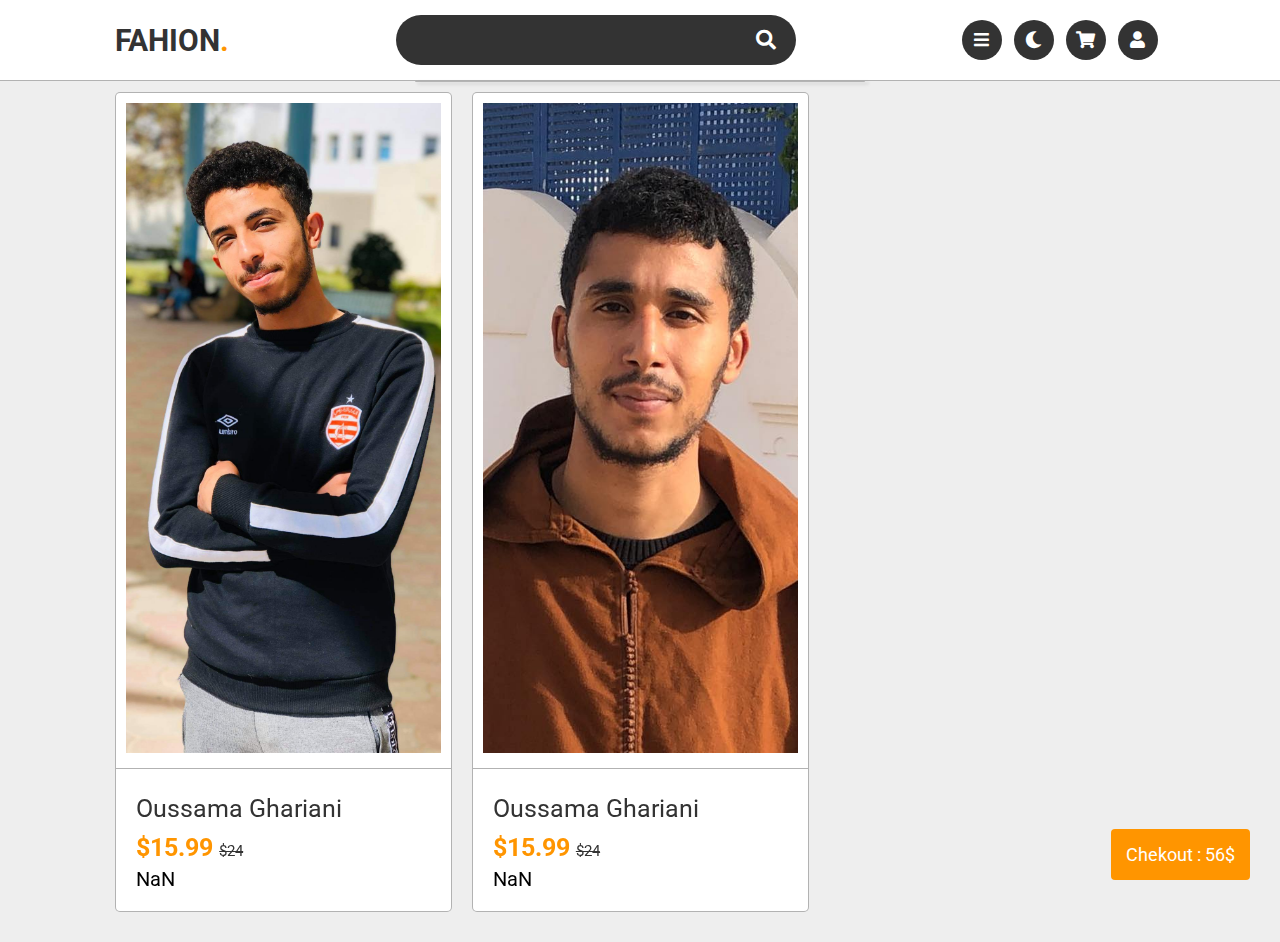
==== Panier.html @ d7748a45 "commite Ecomerce projet" ====
<!DOCTYPE html>
<html lang="en">
<head>
    <meta charset="UTF-8">
    <meta http-equiv="X-UA-Compatible" content="IE=edge">
    <meta name="viewport" content="width=device-width, initial-scale=1.0">
    <title>Projet js</title>
    <link rel="stylesheet" href="https://unpkg.com/swiper/swiper-bundle.min.css" />
    <link rel="stylesheet" href="https://cdnjs.cloudflare.com/ajax/libs/font-awesome/5.15.3/css/all.min.css">
    <link rel="stylesheet" href="css/style.css">
 

</head>
<body>
    
 
<header>

    <a href="index.html" class="logo">Fahion<span>.</span></a>

    <form action="">
        <input type="text" id="searchinput">
        <label for="search-bar" class="fas fa-search"></label>
    </form>

    <div class="icons">
        <div id="menu-bar" class="fas fa-bars"></div>
        <div id="theme-toggler" class="fas fa-moon"></div>
         <a href="Panier.html" id="panier" class="fas fa-shopping-cart"></a>
        <a href="login.html"  class="fas fa-user"></a>
    </div>

</header>
<div class="suggestions" id="suggestions">
     
</div>
 
 

<nav class="navbar">

    <div class="user">
        <img src="images/oussama.jpg" alt="">
        <h3 class="h3" id="value1">oussama</h3>
        <h3 class="h3" id="value2">oussama</h3>

    </div>

    <div class="links">
        <a href="index.html" >Home</a>
         <a href="Panier.html"  >Panier</a>
 
    </div>

    <div id="close" class="fas fa-times"></div>

</nav>

 
<section class="products"  id="products">

<div class="swiper-container  product-slider gap "id="Prod">
    <div class="swiper-wrapper" id="arrayImages">
       
   
      
    </div>
    <div class="swiper-button-next"></div>
    <div class="swiper-button-prev"></div>
</div>

</section>

<div id="box">
    <img src="images/firase.jpg" class="imageBox" height="645px" width="1180x" alt="">
    
    <a  onclick="test()" class="close">close</a>
    
    
    </div>

 
 
     
        
     
        
        <button onclick="topFunction()" id="myBtn" title="Go to top">Chekout : 56$</button>
        
 
      
 
 

 
<!-- footer section ends -->
















<script src="https://unpkg.com/swiper/swiper-bundle.min.js"></script>

<!-- custom js file link -->
<script src="panier.js"></script>

</body>
</html>
---- css/style.css ----
@import url('https://fonts.googleapis.com/css2?family=Roboto:wght@100;300;400;500;700&display=swap');
.h3{
    text-align: left;
}
body {
    font-family: Arial, Helvetica, sans-serif;
    font-size: 20px;
  }
  
  #myBtn {
    display: block;
    position: fixed;
    bottom: 20px;
    right: 30px;
    z-index: 99;
    font-size: 18px;
    border: none;
    outline: none;
    background-color: #ff9500;;
    color: white;
    cursor: pointer;
    padding: 15px;
    border-radius: 4px;
  }
  
  #myBtn:hover {
    background-color: #555;
  }
:root{
    --orange:#ff9500;
    --white-color:#fff;
    --black-color:#333;
    --light-color:rgba(0,0,0,.3);
}
.imageBox{
    display: block;
}
#suggestions{
    box-shadow: 3px 2px 3px 1px rgba(109, 109, 109, 0.123);
    background-color: #ffffff;
    border-radius:0 0px 15px 15px;

    border: 0.1px solid #0a0a0a4d;
    border-top:0;
    color: white;
    padding: 50px auto;
    
    width: 450px;
    margin:auto auto;
    text-align: center;
    font-size: 25px;

}

#box{

width: 1200px;
height: 700px;
overflow: hidden;
background: #ffff;
box-shadow: 0 0 20px black;
border-radius: 8px;
position: absolute;
top: 50%;
left: 50%;
transform: translate(-50%,-50%);
z-index: 9999;
padding: 10px;
display: none;
text-align: center;

}
.close{
    font-size: 20px;
    color: white;
    padding: 10px 30px;
    cursor: pointer;
    background: #ff9500;
    display: inline-block;
    border-radius: 4px;
}
.btnn{
    left: 20%;
    top: 0%;
    transform:translate(-0%,-10%) ;
    cursor: pointer;
}
.Size{
       text-shadow: #ff9500;
     background-color: white;
     color: black;
    flex-direction: column;
     text-align: center;
     font-size: large;
     position: relative;
     top: 50%;
     width: 100%;
     text-align: center;
     font-size: 18px;
    
}
*{
    font-family: 'Roboto', sans-serif;
    margin:0; padding:0;
    box-sizing: border-box;
    outline: none; border:none;
    text-decoration: none;
    text-transform: capitalize;
    transition:.2s linear;
}

html{
    font-size: 62.5%;
    overflow-x: hidden;
    scroll-padding-top: 7.5rem;
    scroll-behavior: smooth;
}

html::-webkit-scrollbar{
    width:1rem;
}

html::-webkit-scrollbar-track{
    background:var(--white-color);
}

html::-webkit-scrollbar-thumb{
    background:var(--black-color);
    border-radius: 5rem;
}

body{
    background:#eee;
}

body.active{
    --white-color:#111;
    --black-color:#fff;
    --light-color:rgba(255,255,255,.3);
    background:#222;
}

section{
    padding:1rem 9%;
}

.heading{
    padding:1rem 0;
    margin-bottom: 2rem;
    border-bottom: .1rem solid var(--light-color);
    font-size: 3rem;
    color:var(--black-color);
    text-transform: uppercase;
}

.heading span{
    color:var(--orange);
    text-transform: uppercase;
}

.btn{
    display: inline-block;
    margin-top: 1rem;
    border-radius: 5rem;
    background: var(--black-color);
    color:var(--white-color);
    font-size: 1.8rem;
    padding:.9rem 3.5rem;
    cursor: pointer;
}

.btn:hover{
    background:var(--orange);
    color:#fff;
}

header{
    width: 100%;
    display: flex;
    align-items: center;
    justify-content: space-between;
    background: var(--white-color);
    border-bottom: .1rem solid var(--light-color);
    padding:1.5rem 9%;
}

header .logo{
    text-transform: uppercase;
    font-weight: bolder;
    color:var(--black-color);
    font-size: 3rem;
}

header .logo span{
    color:var(--orange);
}

header form{
    display: flex;
    align-items: center;
    width: 40rem;
    border-radius: 5rem;
    height: 5rem;
    background: var(--black-color);
    overflow:hidden;
}

header form input{
    width: 100%;
    height: 100%;
    background: none;
    font-size: 1.7rem;
    color:var(--white-color);
    padding:0 2rem;
    text-transform: none;
}

header form label{
    font-size: 2rem;
    padding-right: 2rem;
    color:var(--white-color);
    cursor: pointer;
}

header form label:hover{
    color:var(--orange);
}

header .icons div,
header .icons a{
    height: 4rem;
    width: 4rem;
    font-size: 1.7rem;
    line-height: 4rem;
    background: var(--black-color);
    color:var(--white-color);
    text-align: center;
    border-radius: 50%;
    cursor: pointer;
    margin-right: .7rem;
}

header .icons div:hover,
header .icons a:hover{
    background: var(--orange);
    color:#fff;
    transform: rotate(360deg);
}

header.active{
    position: fixed;
    top:0; left: 0;
    z-index: 100;
}

.navbar{
    position: fixed;
    top:0; left: -120%;
    z-index: 1000;
    height: 100%;
    background: var(--white-color);
    padding:3rem;
    width: 40rem;
}

.navbar.active{
    left: 0;
    box-shadow: 0 0 0 100vw var(--light-color);
}

.navbar .user{
    text-align: center;
    margin:3rem auto;
}

.navbar .user img{
    height: 15rem;
    width: 15rem;
    border-radius: 50%;
    border:.5rem solid var(--white-color);
    object-fit: cover;
    box-shadow: 5rem 2rem 0 -3rem var(--orange),
                -5rem -2rem 0 -3rem var(--orange);
}

.navbar .user h3{
    padding-top: .5rem;
    color:var(--black-color);
    font-weight: 500;
    font-size: 2rem;
}

.navbar .links a{
    display: block;
    border-bottom: .1rem solid var(--light-color);
    font-size: 2rem;
    padding:1.5rem 0;
    color:var(--black-color);
}

.navbar .links a:last-child{
    border: none;
}

.navbar .links a:hover{
    letter-spacing: .2rem;
    color:var(--orange);
}

.navbar #close{
    position: absolute;
    top:1rem; right:2rem;
    font-size: 3rem;
    cursor: pointer;
    color:var(--black-color);
}

.navbar #close:hover{
    color: var(--orange);
}

.home{
    min-height: 90vh;
    display: flex;
    align-items: center;
    flex-wrap: wrap-reverse;
    gap:1.5rem;
}

.home .content{
    flex:1 1 40rem;
}

.home .image{
    flex:1 1 40rem;
    text-align: center;
}

.home .image img{
    width:30vw;
}

.home .content span{
    color:var(--orange);
    font-size: 3rem;
}

.home .content h3{
    color:var(--black-color);
    font-size: 8rem;
    text-transform: uppercase;
}

.category .box-container{
    display: flex;
    flex-wrap: wrap;
    gap:1.5rem;
}

.category .box-container .box{
    height: 30rem;
    flex:1 1 40rem;
    border-radius: .5rem;
    position: relative;
    overflow:hidden;
}

.category .box-container .box img{
    height: 100%;
    width: 100%;
    object-fit: cover;
}

.category .box-container .box:hover img{
    transform: scale(1.1);
}

.category .box-container .content{
    position: absolute;
    bottom: 7rem; left:2rem;
}

.category .box-container .content span{
    font-size: 2rem;
    color:var(--orange);
}

.category .box-container .content h3{
    font-size: 3rem;
    color:#3337;
    text-transform: uppercase;
    padding-top: .5rem;
}

.products .product-slider .slide{
    overflow: hidden;
    position: relative;
    border:.1rem solid var(--light-color);
    border-radius: .5rem;
    background: var(--white-color);
}

.products .product-slider .slide .image{
    padding:1rem;
}

.products .product-slider .slide .image img{
    height: 65rem;
    width: 100%;
    object-fit: cover;
}

.products .product-slider .slide .content{
    padding:2rem;
    border-top: .1rem solid var(--light-color);
}

.products .product-slider .slide .icons{
    position: absolute;
    top:0; right:-7rem;
}

.products .product-slider .slide:hover .icons{
    right:1rem;
}

.products .product-slider .slide .icons a{
    height:5rem;
    width:5rem;
    line-height: 5rem;
    text-align: center;
    font-size: 2rem;
    border-radius: 50%;
    background: var(--black-color);
    color:var(--white-color);
    display: block;
    margin-top: 1rem;
}

.products .product-slider .slide .icons a:hover{
    background:var(--orange);
    color:#fff;
}

.products .product-slider .slide .content .stars i{
    font-size: 2rem;
    color:var(--orange);
}

.products .product-slider .slide .content .stars span{
    font-size: 2rem;
    color:var(--black-color);
    font-weight: 300;
}

.products .product-slider .slide .content h3{
    color:var(--black-color);
    font-weight: normal;
    font-size: 2.5rem;
    padding:.5rem 0;
}

.products .product-slider .slide .content .price{
    color:var(--orange);
    font-weight: bolder;
    font-size: 2.5rem;
    padding:.5rem 0;
}

.products .product-slider .slide .content .price span{
    color:var(--black-color);
    font-weight: normal;
    font-size: 1.5rem;
    text-decoration: line-through;
}

.products .product-slider .swiper-button-next,
.products .product-slider .swiper-button-prev{
    color:var(--black-color);
}

.products .gap{
    margin-bottom: 2rem;
}

.featured .box-container{
    display: flex;
    flex-wrap: wrap;
    gap:1.5rem;
}

.featured .box-container .box{
    flex:1 1 27rem;
    background: var(--white-color);
    border:.1rem solid var(--light-color);
    border-radius: .5rem;
    padding:1rem;
}

.featured .box-container .box .image-container{
    display: flex;
    gap:1.5rem;
    align-items: center;
    padding:1rem;
}

.featured .box-container .box .image-container .small-image{
    width:20%;
}

.featured .box-container .box .image-container .big-image{
    width:80%;
}

.featured .box-container .box .image-container .small-image img{
    width:100%;
    padding: .5rem;
    margin-bottom: 1rem;
    border:.1rem solid var(--light-color);
    cursor: pointer;
}

.featured .box-container .box .image-container .big-image img{
    width:100%;
}

.featured .box-container .box .content{
    padding:1rem;
    border-top: .1rem solid var(--light-color);
}

.featured .box-container .box .content h3{
    font-size: 2.5rem;
    color:var(--black-color);
}

.featured .box-container .box .content .stars{
    padding: .5rem 0;
}

.featured .box-container .box .content .stars i{
    font-size: 1.5rem;
    color:var(--orange);
}

.featured .box-container .box .content .stars span{
    font-size: 1.5rem;
    color:var(--black-color);
    font-weight: 300;
}

.featured .box-container .box .content p{
    color:var(--black-color);
    font-size: 1.5rem;
    padding:.5rem 0;
}

.featured .box-container .box .content .price{
    color:var(--orange);
    font-size: 2.5rem;
    padding:.5rem 0;
    font-weight: bolder;
}

.featured .box-container .box .content .price span{
    color:var(--black-color);
    font-size: 1.5rem;
    text-decoration: line-through;
    font-weight: 300;
}

.deal .row{
    display: flex;
    align-items: center;
    flex-wrap: wrap;
    gap:1.5rem;
    text-align: center;
    border:.1rem solid var(--light-color);
    background:var(--white-color);
    border-radius: .5rem;
    padding:1rem;
}

.deal .row .content{
    flex:1 1 40rem;
    padding:1rem;
}

.deal .row .image{
    flex:1 1 40rem;
    padding:2rem;
}

.deal .row .image img{
    width:100%;
}

.deal .row .discount{
    font-size: 2rem;
    color:var(--orange);
}

.deal .row .text{
    font-size: 4rem;
    color:var(--black-color);
    padding:.5rem 0;
}

.deal .row .count-down{
    display: flex;
    gap:2rem;
    justify-content: center;
    padding:.5rem 0;
}

.deal .row .count-down h3{
    color:var(--orange);
    font-size: 4rem;
}

.deal .row .count-down span{
    color:var(--light-color);
    font-size: 1.5rem;
}

.review .review-slider .slide{
    background:var(--white-color);
    border-radius: .5rem;
    border:.1rem solid var(--light-color);
    padding:2rem;
}

.review .review-slider .slide .stars{
    padding:1rem 0;
}

.review .review-slider .slide .stars i{
   font-size: 2rem;
   color:var(--orange);
}

.review .review-slider .slide p{
    color:var(--black-color);
    font-size: 1.6rem;
    font-weight: 300;
    line-height: 1.5;
    padding:1rem 0;
}

.review .review-slider .slide .user{
    padding-top: .5rem;
    display: flex;
    align-items: center;
}

.review .review-slider .slide .user img{
    margin-right: 1.5rem;
    height:7rem;
    width:7rem;
    border-radius: 50%;
    object-fit: cover;
}

.review .review-slider .slide .user h3{
    color:var(--black-color);
    font-size: 2.5rem;
}

.review .review-slider .slide .user span{
    color:var(--light-color);
    font-size: 1.7rem;
}

.footer .footer-container{
    background:var(--white-color);
    border:.1rem solid var(--light-color);
    border-radius: .5rem;
    padding:2rem;
}

.footer .footer-container .box-container{
    display: flex;
    flex-wrap: wrap;
    gap:1.5rem;
}

.footer .footer-container .box-container .box{
    flex:1 1 25rem;
}

.footer .footer-container .box-container .box h3{
    color:var(--orange);
    font-size: 2.5rem;
    padding:1rem 0;
}

.footer .footer-container .box-container .box a{
    display: block;
    color:var(--black-color);
    font-size: 1.7rem;
    padding:1rem 0;
    font-weight: 300;
}

.footer .footer-container .box-container .box a:hover{
    color:var(--orange);
}

.footer .footer-container .box-container .box img{
    margin-top: 1rem;
}

.footer .footer-container .credit{
    font-size: 2rem;
    margin-top: 2rem;
    padding-top: 2rem;
    border-top: .1rem solid var(--light-color);
    color:var(--black-color);
    text-align: center;
}

.footer .footer-container .credit span{
    color:var(--orange);
}






















/* media queries  */

@media (max-width:991px){

    html{
        font-size: 55%;
    }

    header{
        padding:1.5rem;
    }

    section{
        padding:1.5rem;
    }

    .home .content h3{
        font-size: 5rem;
    }

}

@media (max-width:768px){

    header{
        flex-flow: column;
    }

    header form{
        width:100%;
        margin:2rem 0;
    }

    header.active{
        transform: translateY(-12.5rem);
    }

    .home .content{
        text-align: center;
    }

    .home .image img{
        width: 100%;
    }

}

@media (max-width:450px){

    html{
        font-size: 50%;
    }

    .heading{
        text-align: center;
        font-size: 2.5rem;
        border-bottom: none;
    }

}
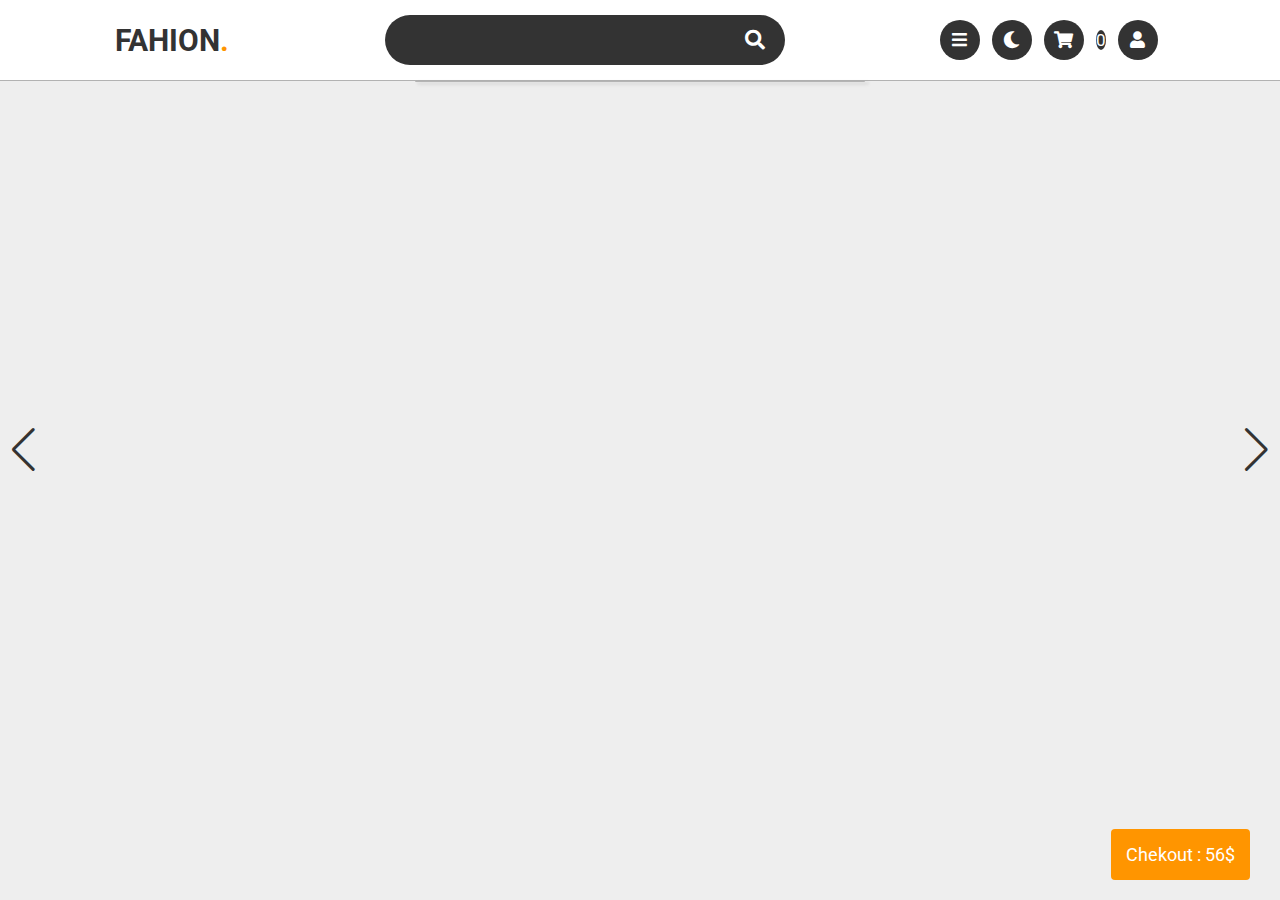
==== commit a048183b: "fixed" ====
--- a/Panier.html
+++ b/Panier.html
@@ -27,6 +27,8 @@
         <div id="menu-bar" class="fas fa-bars"></div>
         <div id="theme-toggler" class="fas fa-moon"></div>
          <a href="Panier.html" id="panier" class="fas fa-shopping-cart"></a>
+         <a id="shop"></a>
+
         <a href="login.html"  class="fas fa-user"></a>
     </div>
 
--- a/css/style.css
+++ b/css/style.css
@@ -241,7 +241,7 @@
 }
 
 header .icons div:hover,
-header .icons a:hover{
+header .icons a:hover  {
     background: var(--orange);
     color:#fff;
     transform: rotate(360deg);
